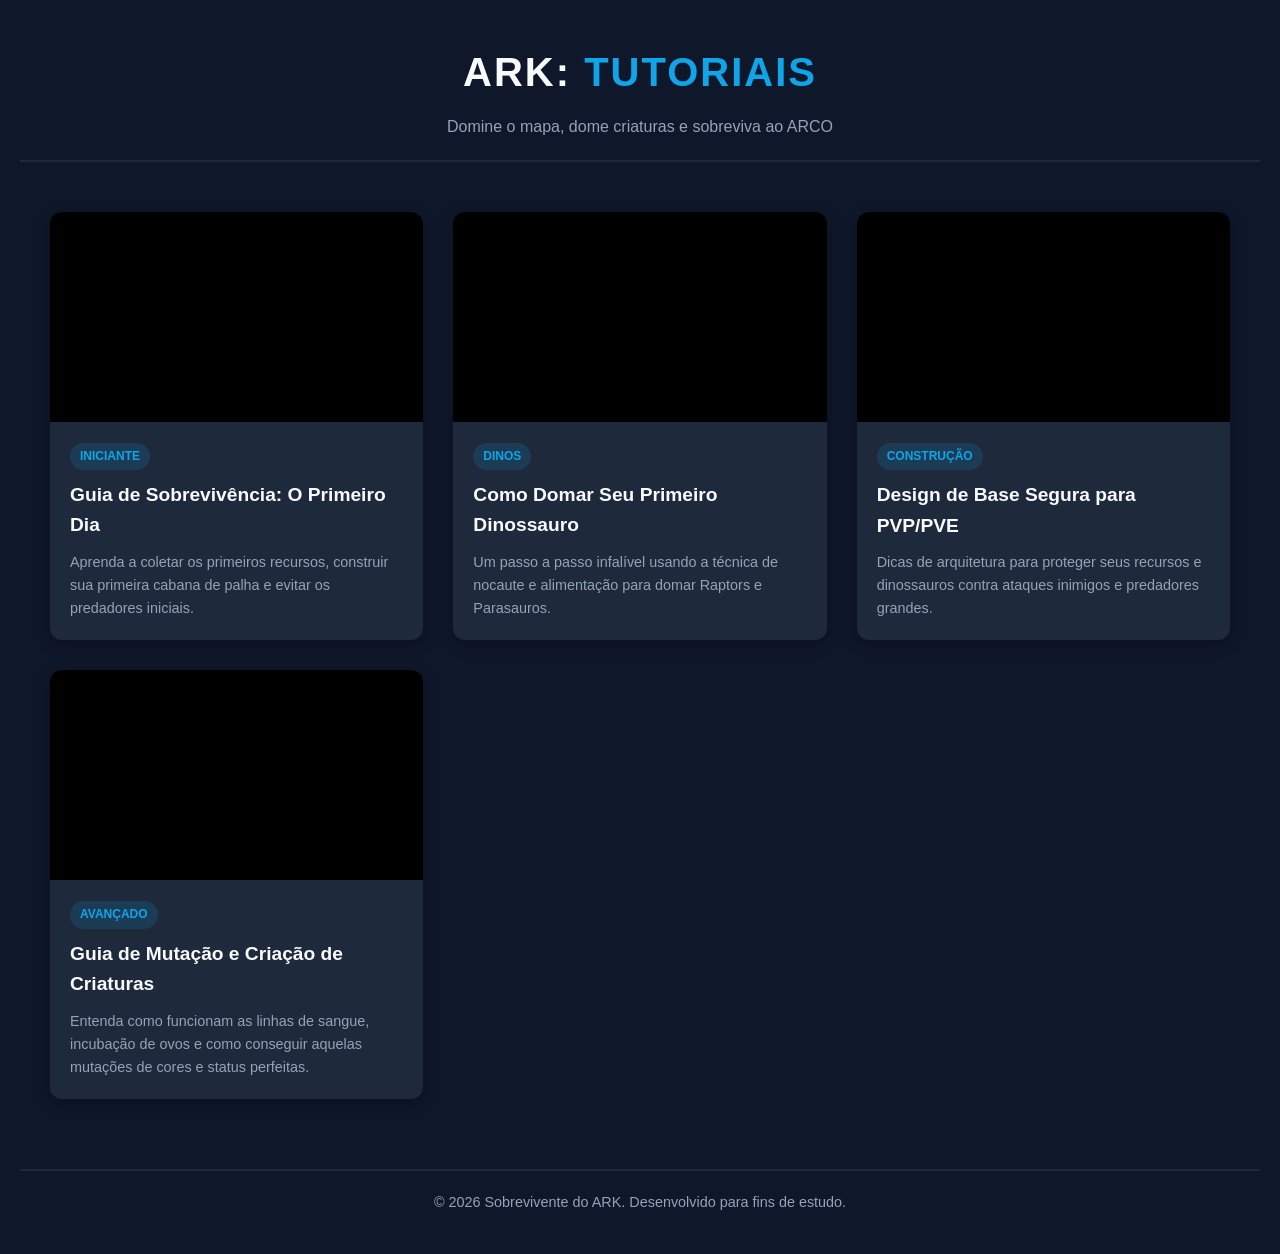
==== tutoriais.html @ 207f7835 "Add files via upload" ====
<!DOCTYPE html>
<html lang="pt-BR">
<head>
    <meta charset="UTF-8">
    <meta name="viewport" content="width=device-width, initial-scale=1.0">
    <title>ARK: Survival - Galeria de Tutoriais</title>
    <style>
        /* Reset e Variáveis de Cores */
        * {
            margin: 0;
            padding: 0;
            box-sizing: border-box;
            font-family: 'Segoe UI', Tahoma, Geneva, Verdana, sans-serif;
        }

        :root {
            --bg-color: #0f172a;
            --card-bg: #1e293b;
            --accent-color: #0ea5e9; /* Azul tecnológico estilo ARK */
            --text-color: #f8fafc;
            --text-muted: #94a3b8;
        }

        body {
            background-color: var(--bg-color);
            color: var(--text-color);
            padding: 20px;
            line-height: 1.6;
        }

        /* Cabeçalho */
        header {
            text-align: center;
            margin-bottom: 40px;
            padding: 20px 0;
            border-bottom: 2px solid var(--card-bg);
        }

        header h1 {
            font-size: 2.5rem;
            color: var(--text-color);
            text-transform: uppercase;
            letter-spacing: 2px;
        }

        header h1 span {
            color: var(--accent-color);
        }

        header p {
            color: var(--text-muted);
            margin-top: 10px;
        }

        /* Container da Galeria */
        .gallery-container {
            max-width: 1200px;
            margin: 0 auto;
            display: grid;
            grid-template-columns: repeat(auto-fit, minmax(300px, 1fr));
            gap: 30px;
            padding: 10px;
        }

        /* Card de Vídeo */
        .video-card {
            background-color: var(--card-bg);
            border-radius: 12px;
            overflow: hidden;
            box-shadow: 0 4px 15px rgba(0, 0, 0, 0.3);
            transition: transform 0.3s ease, box-shadow 0.3s ease;
        }

        .video-card:hover {
            transform: translateY(-5px);
            box-shadow: 0 8px 25px rgba(14, 165, 233, 0.2);
        }

        /* Container Responsivo para o Vídeo (Proporção 16:9) */
        .video-responsive {
            overflow: hidden;
            padding-bottom: 56.25%;
            position: relative;
            height: 0;
            background: #000;
        }

        .video-responsive iframe {
            left: 0;
            top: 0;
            height: 100%;
            width: 100%;
            position: absolute;
            border: 0;
        }

        /* Informações do Card */
        .video-info {
            padding: 20px;
        }

        .video-tag {
            display: inline-block;
            background-color: rgba(14, 165, 233, 0.15);
            color: var(--accent-color);
            padding: 4px 10px;
            border-radius: 20px;
            font-size: 0.75rem;
            font-weight: bold;
            text-transform: uppercase;
            margin-bottom: 10px;
        }

        .video-title {
            font-size: 1.2rem;
            margin-bottom: 10px;
            color: var(--text-color);
        }

        .video-description {
            font-size: 0.9rem;
            color: var(--text-muted);
        }

        /* Rodapé */
        footer {
            text-align: center;
            margin-top: 60px;
            padding: 20px;
            color: var(--text-muted);
            font-size: 0.9rem;
            border-top: 2px solid var(--card-bg);
        }
    </style>
</head>
<body>

    <header>
        <h1>ARK: <span>Tutoriais</span></h1>
        <p>Domine o mapa, dome criaturas e sobreviva ao ARCO</p>
    </header>

    <main class="gallery-container">

        <!-- Card 1: Como Começar -->
        <article class="video-card">
            <div class="video-responsive">
                <!-- Substitua o ID final (dQw4w9WgXcQ) pelo ID do vídeo do YouTube que desejar -->
                <iframe src="MELHORES DINOS para COMEÇAR no ARK - Arktetando (240p, h264, youtube).mp4" title="Tutorial de Início no ARK" allowfullscreen></iframe>
            </div>
            <div class="video-info">
                <span class="video-tag">Iniciante</span>
                <h2 class="video-title">Guia de Sobrevivência: O Primeiro Dia</h2>
                <p class="video-description">Aprenda a coletar os primeiros recursos, construir sua primeira cabana de palha e evitar os predadores iniciais.</p>
            </div>
        </article>

        <!-- Card 2: Domando Criaturas -->
        <article class="video-card">
            <div class="video-responsive">
                <iframe src="Ark Survival Evolved - De A a Z - Nível 1,2 ,3 - Tutorial - O Abel Joga (240p, h264, youtube).mp4" title="Como Domar Dinossauros" allowfullscreen></iframe>
            </div>
            <div class="video-info">
                <span class="video-tag">dinos</span>
                <h2 class="video-title">Como Domar Seu Primeiro Dinossauro</h2>
                <p class="video-description">Um passo a passo infalível usando a técnica de nocaute e alimentação para domar Raptors e Parasauros.</p>
            </div>
        </article>

        <!-- Card 3: Construção de Base -->
        <article class="video-card">
            <div class="video-responsive">
                <iframe src="10 DICAS QUE TODOS SOBREVIVENTES DEVEM SABER PARA JOGAR ARK Survival Evolved EM 2022! - GabrielKnine (240p, h264, youtube).mp4" title="Construção de Base" allowfullscreen></iframe>
            </div>
            <div class="video-info">
                <span class="video-tag">Construção</span>
                <h2 class="video-title">Design de Base Segura para PVP/PVE</h2>
                <p class="video-description">Dicas de arquitetura para proteger seus recursos e dinossauros contra ataques inimigos e predadores grandes.</p>
            </div>
        </article>

        <!-- Card 4: Criação/Breeding -->
        <article class="video-card">
            <div class="video-responsive">
                <iframe src="10 things I WISH I knew before playing Ark Survival Evolved - pterafier (240p, h264, youtube).mp4" title="Guia de Breeding" allowfullscreen></iframe>
            </div>
            <div class="video-info">
                <span class="video-tag">Avançado</span>
                <h2 class="video-title">Guia de Mutação e Criação de Criaturas</h2>
                <p class="video-description">Entenda como funcionam as linhas de sangue, incubação de ovos e como conseguir aquelas mutações de cores e status perfeitas.</p>
            </div>
        </article>

    </main>

    <footer>
        <p>&copy; 2026 Sobrevivente do ARK. Desenvolvido para fins de estudo.</p>
    </footer>

</body>
</html>
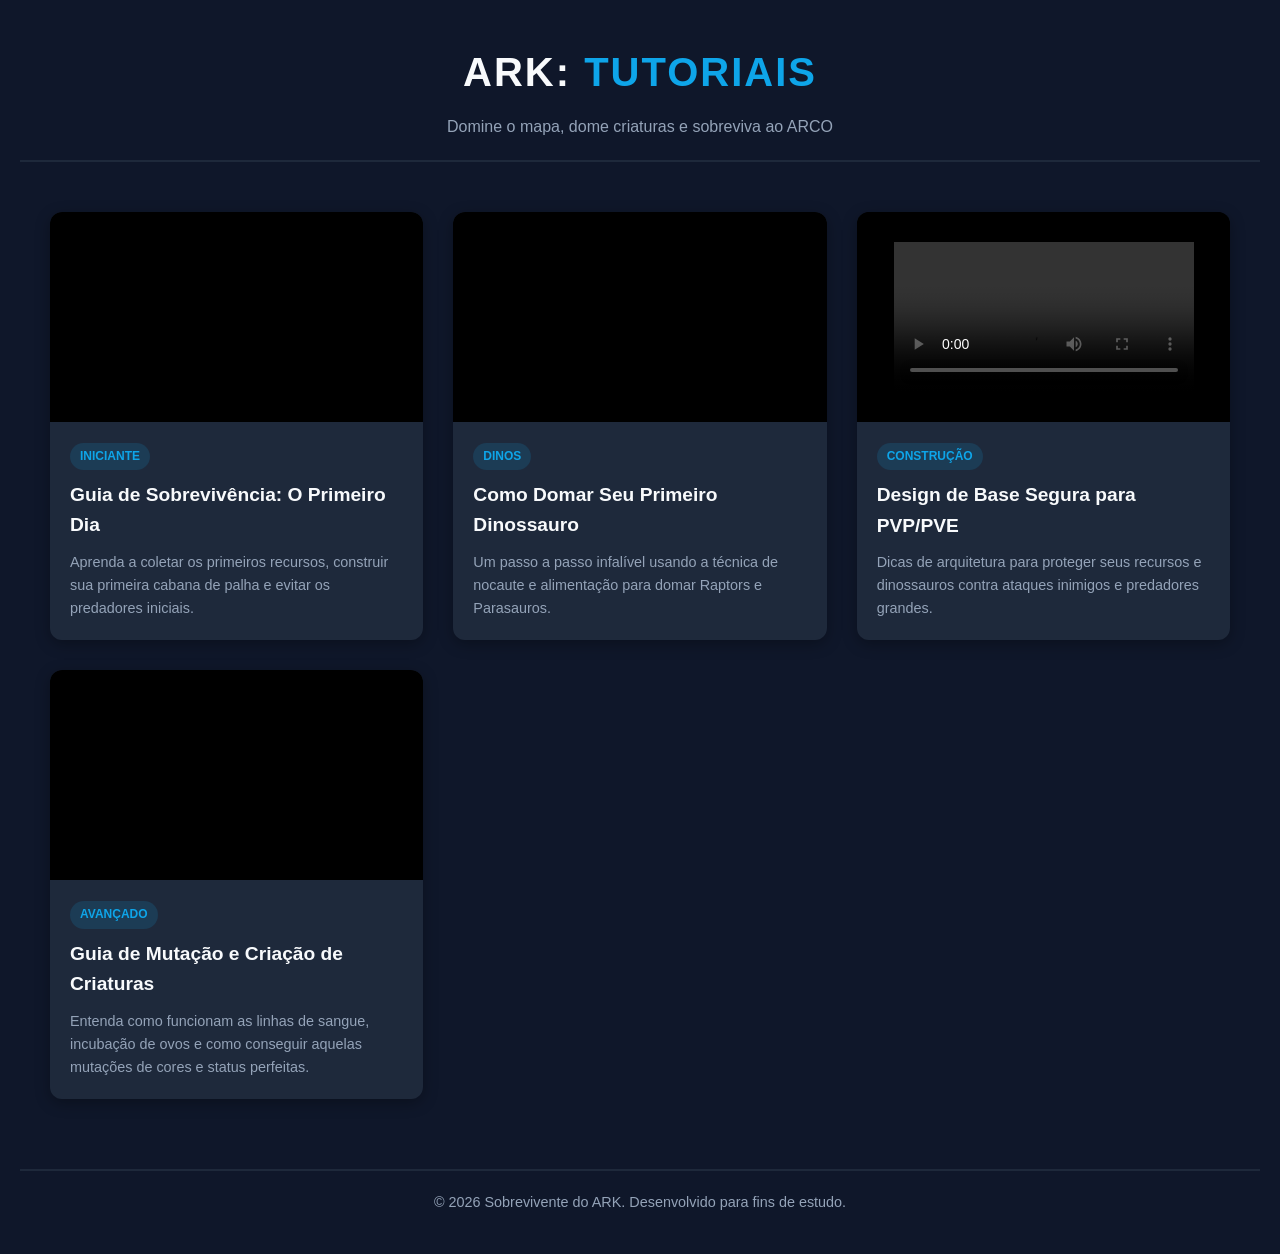
==== commit b0f23fd5: "Update tutoriais.html" ====
--- a/tutoriais.html
+++ b/tutoriais.html
@@ -170,7 +170,7 @@
         <!-- Card 3: Construção de Base -->
         <article class="video-card">
             <div class="video-responsive">
-                <iframe src="10 DICAS QUE TODOS SOBREVIVENTES DEVEM SABER PARA JOGAR ARK Survival Evolved EM 2022! - GabrielKnine (240p, h264, youtube).mp4" title="Construção de Base" allowfullscreen></iframe>
+                <iframe src="Dicas que TODO sobrevivente INICIANTE deve saber no ARK Survival Evolved - Entre Irmãos e Games EIG (144p, h264, youtube).mp4" title="Construção de Base" allowfullscreen></iframe>
             </div>
             <div class="video-info">
                 <span class="video-tag">Construção</span>
@@ -198,4 +198,4 @@
     </footer>
 
 </body>
-</html>+</html>
